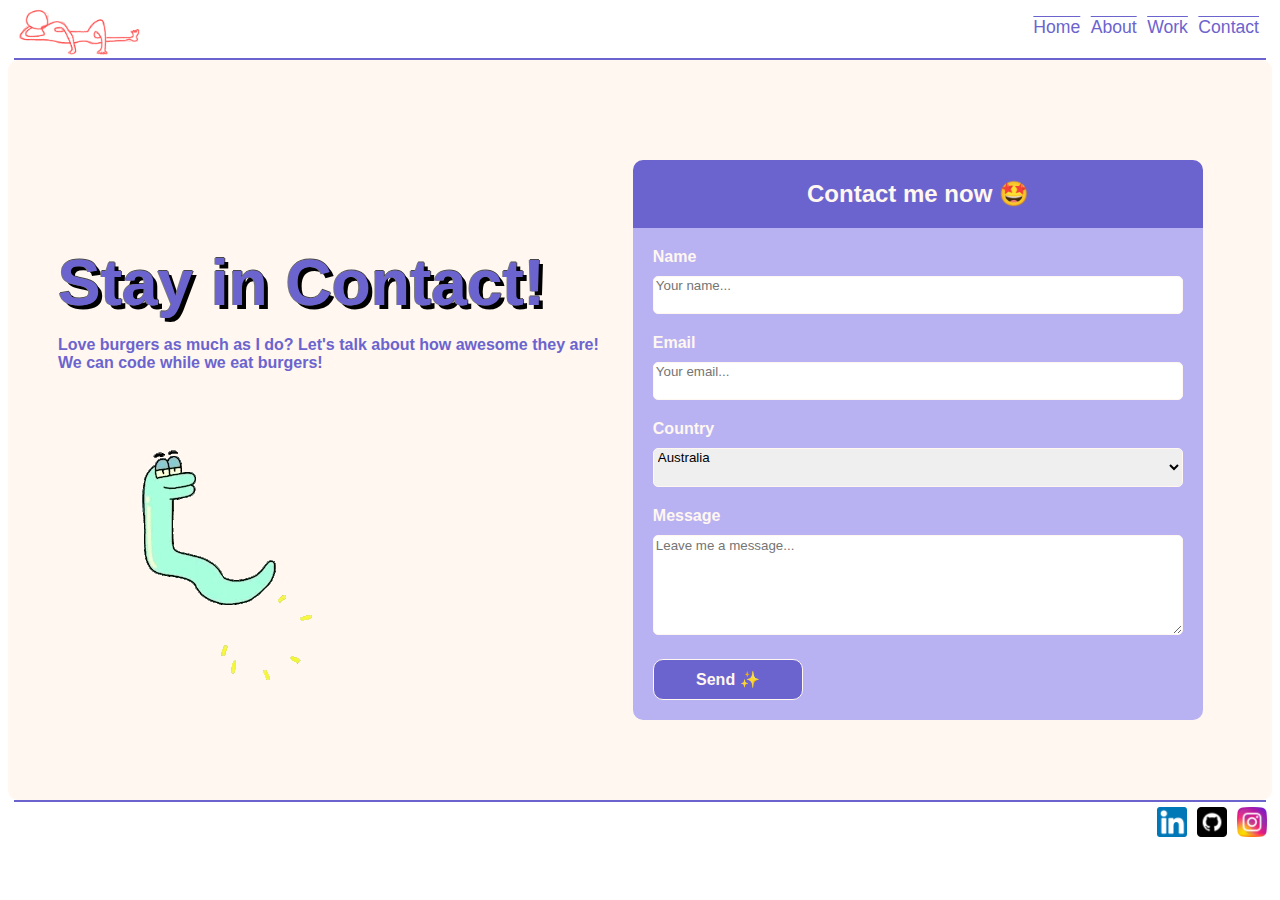
==== contact.html @ 67e2584e "file upload" ====
<!doctype html>

<html lang="en">
    <head>
        <meta charset="utf-8">
        <title>Ellen Ji</title>
        <meta name="viewport" content="width=device-width, initial-scale=1.0">
        <link rel="stylesheet" href="styles.css">
        <link rel="icon" href="images/favicon.ico">
    </head>
    <body>
        <header>
            <img src="images/logo.png" alt="logo" id="logo"/>
        <nav>
          <a href="index.html" class="nav-item">Home</a>
          <a href="#about" class="nav-item">About</a>
          <a href="work.html" class="nav-item">Work</a>
          <a href="contact.html" class="nav-item">Contact</a>
        </nav>
        </header>
      <div class="hl"></div>
      <div class="container">
        <div class="form-wrapper" >
            <h1 class="form-h1">Stay in Contact!</h1>
            <p style="color: #6c64ce; font-weight: 600;" >
                Love burgers as much as I do? 
                Let's talk about how awesome they are! <br> We can code while we eat burgers!
            </p>
            <img src="images/skill2.webp" class="contact-img">
          </div>
          <div class="form-wrapper">
            <h2 class="contact-h2">Contact me now &#129321</h2>
            <form action="https://formspree.io/f/xjvzregk" method="post">
                <div class="form-item" class="contact-title">
                    <label for="name">Name</label>
                    <input type="text" id="name" name="name" placeholder="Your name..." />
                </div>
                <div class="row">
                    <div class="form-item">
                        <label for="eamil">Email</label>
                        <input type="text" id="email" name="email" placeholder="Your email..." />
                    </div>
                </div>
                <div class="row">
                    <div class="form-item">
                        <label for="country">Country</label>
                        <select id="country" name="country" >
                            <option value="australia">Australia</option>
                            <option value="canada">Canada</option>
                            <option value="usa">USA</option>
                            <option value="japan">Japan</option>
                            <option value="china">China</option>
                            <option value="uk">UK</option>
                        </select>
                    </div>
                </div>
                <div class="form-item" class="contact-message" >
                    <label for="message">Message</label>
                    <textarea id="message" name="message" placeholder="Leave me a message..." style="height: 100px; font-family: Arial, Helvetica, sans-serif;" ></textarea>
                </div>
                <div class="form-item">
                    <button type="submit" style="font-size: 1rem; font-weight: bold; border: 1px solid #fff7f0; background-color: #6c64ce; ">Send &#10024</button>
                </div>
            </form>
          </div>
      </div>
    </body>
    <div class="hl"></div>
    <footer>
        <nav class="bottom-nav">
          <a href=""><img alt="Instagram" src="images/instagram.png" width="30px" height="30px" /></a>
        </nav>
        <nav class="bottom-nav">
          <a href=""><img alt="Github" src="images/github.png" width="30px" height="30px" /> </a>
        </nav>
        <nav class="bottom-nav">
          <a href=""><img alt="Linkedin" src="images/linkedin.png" width="30px" height="30px" /> </a>
        </nav>
    </footer>
</html>
---- styles.css ----
html {
  font-family: Arial, Helvetica, sans-serif;
  cursor: url(images/cursor.cur) 2 2, pointer;
  scroll-behavior: smooth;
}

h1 {
  font-size: 4rem;
  margin: 0;
}

header {
  height: 50px;
  padding: 0 10px 0 10px;
  border-radius: 10px;
  caret-color: #fff7f0;
}

header a {
  display: inline-block;
  font-size: 1.1rem;
  text-decoration: overline;
  margin: 3px;
  font-family: Verdana, Geneva, Tahoma, sans-serif;
  color: #6c64ce;
  cursor: url(images/cursor.cur) 2 2, pointer;
}

header img {
  height: 50px;
}

nav {
  float: right;
  padding-top: .5%;
}

a:hover {
  font-weight: bold;
}

#main {
  padding: 80px 50px;
  border-radius: 10px;
  background-color: #fff7f0;
}

#main-text {
  padding: 50px 0;
  display: flex;
  margin-right: 0;
}

.main-h1 {
  width: 60%;
  padding-top: 50px;
  color: #6c64ce;
 
}

#main-image {
  width: 50%;
  padding-bottom: 10px;
}

#columns {
  display: flex;
  justify-content: center;
  padding-left: 20px;
  padding-right: 20px;
  background-color: #6c64ce;
  border-radius: 10px;
  color: #fff7f0;
}

.column {
  padding: 30px;
}

.column img {
  height: 30px;
}

.column h2 {
  margin-top: 10px;
}

.about-me {
  background-color: #6c64ce;
  border-radius: 10px;
  padding: 50px;
  display: flex;
  justify-content: space-between;
}

.about-text {
  width: 50%;
}

#about-h2 {
  position: relative;
  color: #6c64ce;
  
}

#about-h2::before {
  content: attr(data-text);
  position: absolute;
  overflow: hidden;
  max-width: 150px;
  white-space: nowrap;
  color: #fff7f0;
  text-shadow: -1px 0 #b8b2f2, 4px 4px rgb(0, 0, 0), 1px 0 rgb(71, 71, 71), 0 -1px rgb(71, 71, 71);
  animation: loading 5s infinite;
} 

@keyframes loading {
  0% {
    max-width: 0;
  }
}


.about-img {
  margin-top: 10%;

}

.hl {
  border-top: 2px solid #6c64ce;
  margin-bottom: 0;
  margin-left: .5%;
  margin-right: .5%;
}

.vl {
  margin-top: 3%;
  margin-bottom: 3%;
  border-right: 2px solid #fff7f0;
}

.bottom {
  padding: 50px;
  background-color: #fff7f0;
  border-radius: 10px;
}

.bottom-text {
  display: inline-block;
  width: 49%;
}

button {
  padding: 10px;
  width: 150px;
  display: block;
  border-radius: 10px;
  background-color: #6c64ce;
  color: #fff7f0;
  border: 1px solid #fff7f0;
  cursor: url(images/cursor.cur) 2 2, pointer;
}

.bottom-column {
  display: inline-block;
  width: calc(100%2 - 10px);

}

.bottom-nav {
  display: flex;
  justify-content: flex-end;
  padding: 5px;
}

footer a {
  cursor: url(images/cursor.cur) 2 2, pointer;
}

.ticker-wrap {
  position: fixed;
  /* bottom: 0;
    left: 0;  */
  position: relative;
  width: 100%;
  overflow: hidden;
  background-color: #fff7f0;
  box-sizing: content-box;
  border-radius: 10px;
}

.ticker-wrap .ticker {
  display: inline-block;
  height: 6.5rem;
  line-height: 6.5rem;
  white-space: nowrap;
  padding-right: 100%;
  box-sizing: content-box;
  -webkit-animation-iteration-count: infinite;
  animation-iteration-count: infinite;
  -webkit-animation-timing-function: linear;
  animation-timing-function: linear;
  -webkit-animation-name: ticker;
  animation-name: ticker;
  -webkit-animation-duration: 50s;
  animation-duration: 500s;
}

.ticker-wrap .ticker__item {
  display: inline-block;
  padding: 0 2rem;
  font-size: 2rem;
  color: #6c64ce;
  font-weight: bold;
  text-shadow: -1px 0 rgb(120, 120, 120), 2px 2px rgb(0, 0, 0), 1px 0 rgb(71, 71, 71), 0 0px rgb(71, 71, 71);
}

@-webkit-keyframes ticker {
  0% {
    -webkit-transform: translate3d(0, 0, 0);
    transform: translate3d(0, 0, 0);
    visibility: visible;
  }
  100% {
    -webkit-transform: translate3d(-100%, 0, 0);
    transform: translate3d(-100%, 0, 0);
  }
}
@keyframes ticker {
  0% {
    -webkit-transform: translate3d(0, 0, 0);
    transform: translate3d(0, 0, 0);
    visibility: visible;
  }
  100% {
    -webkit-transform: translate3d(-100%, 0, 0);
    transform: translate3d(-100%, 0, 0);
  }
}

/* work page */

.work-gallery {
  background-color: #b8b2f2;
  align-content: center;
  border-radius: 10px;
}

.work-gallery-h2 {
  margin: 0;
  text-align: center;
  padding: 20px 0 20px 0;
  color: #fff7f0;
}

#column-work1 {
  background-color: #fff7f0;
  border-radius: 10px;
  font-family: Arial, Helvetica, sans-serif;
  align-content: center;
  align-items: center;
  display: flex;
  justify-content: space-between;
  flex-wrap: wrap;
  padding: 100px 50px 100px 50px;
}

.work1 {
  background-color: white;
  padding: 1rem;
  overflow: hidden;
  /* display: inline-block; */
  width: 250px;
}

.work1-img {
  display: block;
  object-fit: cover;
  border-radius: 10px;
  width: 100%;
}

.work1-img:hover +div {
  position: fixed;
  top: 0;
  left: 0;
  width: 200px;
  height: 200px;
}

.work2-img:hover {
  -webkit-transform: scale(0.9);
  transform: scale(0.9);
  box-shadow: 0px 10px 10px 0px rgba(0, 0, 0, 0.5);
}

.work-heading {
  color: #6c64ce;
}

.work-p {
  color: #6c64ce;
}

#column-work2 {
  background-color: #fff7f0;
  border-radius: 10px;
  font-family: Arial, Helvetica, sans-serif;
  align-content: center;
  display: flex;
  justify-content: space-between;
  flex-wrap: wrap;
  padding: 100px 50px 100px 50px;
}

.work2 {
  background-color: white;
  padding: 2.5rem;
  overflow: hidden;
  width: 350px;
  /* display: inline-block;
  width: calc(100%/3 - 100px); */
}

.work2-img {
  display: block;
  object-fit: cover;
  border-radius: 10px;
  width: 100%;
}

/* work page */

.container {
  background-color: #fff7f0;
  border-radius: 10px;
  font-family: Arial, Helvetica, sans-serif;
  padding: 80px 50px;
  /* display: flex; */
}

.contact-img {
  padding-top: 10%;
  padding-left: 10%;
}

.contact-h2 {
  background-color: #6c64ce;
  padding: 20px 0 20px 0;
  border-top-left-radius: 10px;
  border-top-right-radius: 10px;
  text-align: center;
  font-size: 1.5rem;
  color: #fff7f0;
  margin-bottom: 0;
}

form {
  background-color: #b8b2f2;
  border-bottom-left-radius: 10px;
  border-bottom-right-radius: 10px;
  padding: 10px;
}

label {
  font-weight: bold;
  color: #fff7f0;
}

input {
  box-sizing: border-box;
  border: 1px solid #fff7f0;
  border-radius: 5px;
  width: 100%;
  padding-bottom: 20px;
  margin-top: 10px;
}

input [type=submit] {
  border: none;
  padding: 12px 20px;
}

select {
  box-sizing: border-box;
  border: 1px solid #fff7f0;
  border-radius: 5px;
  width: 100%;
  padding-bottom: 20px;
  margin-top: 10px;
}

textarea {
  box-sizing: border-box;
  border: 1px solid #fff7f0;
  border-radius: 5px;
  margin-top: 10px;
  width: 100%;
  padding-bottom: 20px;
  margin-top: 10px;
}

.form-item {
  padding: 10px 10px 10px 10px;
}

.form-wrapper {
  display: inline-block;
  width: 49%; 
}

.contact-message {
  display: block;
}

.form-h1 {
  color: #6c64ce;
  text-shadow: -1px 0 rgb(120, 120, 120), 4px 4px rgb(0, 0, 0), 1px 0 rgb(71, 71, 71), 0 -1px rgb(71, 71, 71);
}

@media (max-width:900px) {
  .nav-item {
    display: inline-block;
    width: calc(100%/4 -10px);
  }

  #main {
    padding: 10px;
  }

  #about {
    padding: 10px;
  }

  .about-img {
    padding-top: 15%;
  }

  .main-h1 {
    padding-top: 0;
    font-size: 2.5rem;
  }

  #main-text {
    padding-top: 10%;
    width: 100%;
  }

  #columns {
    flex-direction: column;
    padding-left: 0px;
    padding-right: 0px;
  }

  #bottom {
    flex-direction: column;
    padding-left: 10px;
    padding-right: 10px;
  }

  .column {
    padding: 10px;
  }

  .column-heading {
    text-align: center;
    margin-top: 10px;
  }

  .column img {
    display: block;
    margin-left: auto;
    margin-right: auto;
  }

  #column-work1 {
    padding: 10px;
    margin: auto;
  }

  .work1 {
    width: 450px;
  }

  .work1-img {
    width: 450px;
  }

  #column-work2 {
    display: inline;
  }

  .form-wrapper {
    width: 100%;
    align-content: center;
  }
}



@media (max-width:600px) {
  header a {
    font-size: .8rem;
  }

  header img {
    height: 30px;
  }

  header {
    height: 30px;
  }

}
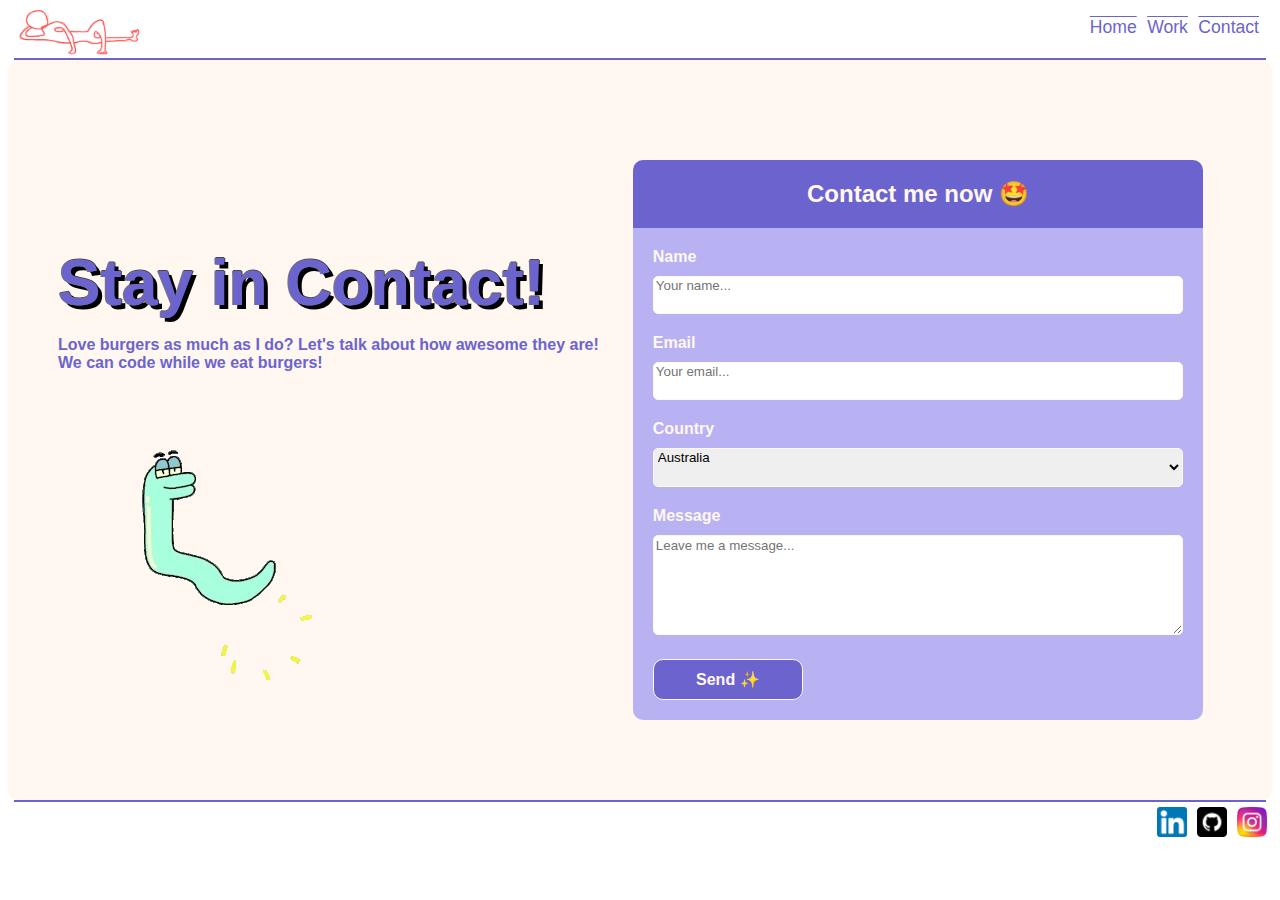
==== commit 3faf3b6b: "changes" ====
--- a/contact.html
+++ b/contact.html
@@ -1,80 +1,81 @@
-<!doctype html>
-
-<html lang="en">
-    <head>
-        <meta charset="utf-8">
-        <title>Ellen Ji</title>
-        <meta name="viewport" content="width=device-width, initial-scale=1.0">
-        <link rel="stylesheet" href="styles.css">
-        <link rel="icon" href="images/favicon.ico">
-    </head>
-    <body>
-        <header>
-            <img src="images/logo.png" alt="logo" id="logo"/>
-        <nav>
-          <a href="index.html" class="nav-item">Home</a>
-          <a href="#about" class="nav-item">About</a>
-          <a href="work.html" class="nav-item">Work</a>
-          <a href="contact.html" class="nav-item">Contact</a>
-        </nav>
-        </header>
-      <div class="hl"></div>
-      <div class="container">
-        <div class="form-wrapper" >
-            <h1 class="form-h1">Stay in Contact!</h1>
-            <p style="color: #6c64ce; font-weight: 600;" >
-                Love burgers as much as I do? 
-                Let's talk about how awesome they are! <br> We can code while we eat burgers!
-            </p>
-            <img src="images/skill2.webp" class="contact-img">
-          </div>
-          <div class="form-wrapper">
-            <h2 class="contact-h2">Contact me now &#129321</h2>
-            <form action="https://formspree.io/f/xjvzregk" method="post">
-                <div class="form-item" class="contact-title">
-                    <label for="name">Name</label>
-                    <input type="text" id="name" name="name" placeholder="Your name..." />
-                </div>
-                <div class="row">
-                    <div class="form-item">
-                        <label for="eamil">Email</label>
-                        <input type="text" id="email" name="email" placeholder="Your email..." />
-                    </div>
-                </div>
-                <div class="row">
-                    <div class="form-item">
-                        <label for="country">Country</label>
-                        <select id="country" name="country" >
-                            <option value="australia">Australia</option>
-                            <option value="canada">Canada</option>
-                            <option value="usa">USA</option>
-                            <option value="japan">Japan</option>
-                            <option value="china">China</option>
-                            <option value="uk">UK</option>
-                        </select>
-                    </div>
-                </div>
-                <div class="form-item" class="contact-message" >
-                    <label for="message">Message</label>
-                    <textarea id="message" name="message" placeholder="Leave me a message..." style="height: 100px; font-family: Arial, Helvetica, sans-serif;" ></textarea>
-                </div>
-                <div class="form-item">
-                    <button type="submit" style="font-size: 1rem; font-weight: bold; border: 1px solid #fff7f0; background-color: #6c64ce; ">Send &#10024</button>
-                </div>
-            </form>
-          </div>
-      </div>
-    </body>
-    <div class="hl"></div>
-    <footer>
-        <nav class="bottom-nav">
-          <a href=""><img alt="Instagram" src="images/instagram.png" width="30px" height="30px" /></a>
-        </nav>
-        <nav class="bottom-nav">
-          <a href=""><img alt="Github" src="images/github.png" width="30px" height="30px" /> </a>
-        </nav>
-        <nav class="bottom-nav">
-          <a href=""><img alt="Linkedin" src="images/linkedin.png" width="30px" height="30px" /> </a>
-        </nav>
-    </footer>
+<!doctype html>
+
+<html lang="en">
+    <head>
+        <meta charset="utf-8">
+        <title>Ellen Ji</title>
+        <meta name="viewport" content="width=device-width, initial-scale=1.0">
+        <link rel="stylesheet" href="styles.css">
+        <link rel="icon" href="images/favicon.ico">
+    </head>
+    <body>
+        <header>
+            <img src="images/logo.png" alt="logo" id="logo"/>
+        <nav>
+          <a href="index.html" class="nav-item">Home</a>
+          <a href="work.html" class="nav-item">Work</a>
+          <a href="contact.html" class="nav-item">Contact</a>
+        </nav>
+        </header>
+      <div class="hl"></div>
+      <div class="container">
+        <div class="form-wrapper" >
+            <div class="form-wrapper-cl">
+                <h1 class="form-h1">Stay in Contact!</h1>
+                <p style="color: #6c64ce; font-weight: 600;" >
+                    Love burgers as much as I do? 
+                    Let's talk about how awesome they are! <br> We can code while we eat burgers!
+                </p>
+            </div>
+            <img src="images/skill2.webp" class="contact-img" class="form-wrapper-cl">
+          </div>
+          <div class="form-wrapper">
+            <h2 class="contact-h2">Contact me now &#129321</h2>
+            <form action="https://formspree.io/f/xjvzregk" method="post">
+                <div class="form-item" class="contact-title">
+                    <label for="name">Name</label>
+                    <input type="text" id="name" name="name" placeholder="Your name..." />
+                </div>
+                <div class="row">
+                    <div class="form-item">
+                        <label for="eamil">Email</label>
+                        <input type="text" id="email" name="email" placeholder="Your email..." />
+                    </div>
+                </div>
+                <div class="row">
+                    <div class="form-item">
+                        <label for="country">Country</label>
+                        <select id="country" name="country" >
+                            <option value="australia">Australia</option>
+                            <option value="canada">Canada</option>
+                            <option value="usa">USA</option>
+                            <option value="japan">Japan</option>
+                            <option value="china">China</option>
+                            <option value="uk">UK</option>
+                        </select>
+                    </div>
+                </div>
+                <div class="form-item" class="contact-message" >
+                    <label for="message">Message</label>
+                    <textarea id="message" name="message" placeholder="Leave me a message..." style="height: 100px; font-family: Arial, Helvetica, sans-serif;" ></textarea>
+                </div>
+                <div class="form-item">
+                    <button type="submit" style="font-size: 1rem; font-weight: bold; border: 1px solid #fff7f0; background-color: #6c64ce; ">Send &#10024</button>
+                </div>
+            </form>
+          </div>
+      </div>
+    </body>
+    <div class="hl"></div>
+    <footer>
+        <nav class="bottom-nav">
+          <a href=""><img alt="Instagram" src="images/instagram.png" width="30px" height="30px" /></a>
+        </nav>
+        <nav class="bottom-nav">
+          <a href=""><img alt="Github" src="images/github.png" width="30px" height="30px" /> </a>
+        </nav>
+        <nav class="bottom-nav">
+          <a href=""><img alt="Linkedin" src="images/linkedin.png" width="30px" height="30px" /> </a>
+        </nav>
+    </footer>
 </html>--- a/styles.css
+++ b/styles.css
@@ -1,516 +1,595 @@
-html {
-  font-family: Arial, Helvetica, sans-serif;
-  cursor: url(images/cursor.cur) 2 2, pointer;
-  scroll-behavior: smooth;
-}
-
-h1 {
-  font-size: 4rem;
-  margin: 0;
-}
-
-header {
-  height: 50px;
-  padding: 0 10px 0 10px;
-  border-radius: 10px;
-  caret-color: #fff7f0;
-}
-
-header a {
-  display: inline-block;
-  font-size: 1.1rem;
-  text-decoration: overline;
-  margin: 3px;
-  font-family: Verdana, Geneva, Tahoma, sans-serif;
-  color: #6c64ce;
-  cursor: url(images/cursor.cur) 2 2, pointer;
-}
-
-header img {
-  height: 50px;
-}
-
-nav {
-  float: right;
-  padding-top: .5%;
-}
-
-a:hover {
-  font-weight: bold;
-}
-
-#main {
-  padding: 80px 50px;
-  border-radius: 10px;
-  background-color: #fff7f0;
-}
-
-#main-text {
-  padding: 50px 0;
-  display: flex;
-  margin-right: 0;
-}
-
-.main-h1 {
-  width: 60%;
-  padding-top: 50px;
-  color: #6c64ce;
- 
-}
-
-#main-image {
-  width: 50%;
-  padding-bottom: 10px;
-}
-
-#columns {
-  display: flex;
-  justify-content: center;
-  padding-left: 20px;
-  padding-right: 20px;
-  background-color: #6c64ce;
-  border-radius: 10px;
-  color: #fff7f0;
-}
-
-.column {
-  padding: 30px;
-}
-
-.column img {
-  height: 30px;
-}
-
-.column h2 {
-  margin-top: 10px;
-}
-
-.about-me {
-  background-color: #6c64ce;
-  border-radius: 10px;
-  padding: 50px;
-  display: flex;
-  justify-content: space-between;
-}
-
-.about-text {
-  width: 50%;
-}
-
-#about-h2 {
-  position: relative;
-  color: #6c64ce;
-  
-}
-
-#about-h2::before {
-  content: attr(data-text);
-  position: absolute;
-  overflow: hidden;
-  max-width: 150px;
-  white-space: nowrap;
-  color: #fff7f0;
-  text-shadow: -1px 0 #b8b2f2, 4px 4px rgb(0, 0, 0), 1px 0 rgb(71, 71, 71), 0 -1px rgb(71, 71, 71);
-  animation: loading 5s infinite;
-} 
-
-@keyframes loading {
-  0% {
-    max-width: 0;
-  }
-}
-
-
-.about-img {
-  margin-top: 10%;
-
-}
-
-.hl {
-  border-top: 2px solid #6c64ce;
-  margin-bottom: 0;
-  margin-left: .5%;
-  margin-right: .5%;
-}
-
-.vl {
-  margin-top: 3%;
-  margin-bottom: 3%;
-  border-right: 2px solid #fff7f0;
-}
-
-.bottom {
-  padding: 50px;
-  background-color: #fff7f0;
-  border-radius: 10px;
-}
-
-.bottom-text {
-  display: inline-block;
-  width: 49%;
-}
-
-button {
-  padding: 10px;
-  width: 150px;
-  display: block;
-  border-radius: 10px;
-  background-color: #6c64ce;
-  color: #fff7f0;
-  border: 1px solid #fff7f0;
-  cursor: url(images/cursor.cur) 2 2, pointer;
-}
-
-.bottom-column {
-  display: inline-block;
-  width: calc(100%2 - 10px);
-
-}
-
-.bottom-nav {
-  display: flex;
-  justify-content: flex-end;
-  padding: 5px;
-}
-
-footer a {
-  cursor: url(images/cursor.cur) 2 2, pointer;
-}
-
-.ticker-wrap {
-  position: fixed;
-  /* bottom: 0;
-    left: 0;  */
-  position: relative;
-  width: 100%;
-  overflow: hidden;
-  background-color: #fff7f0;
-  box-sizing: content-box;
-  border-radius: 10px;
-}
-
-.ticker-wrap .ticker {
-  display: inline-block;
-  height: 6.5rem;
-  line-height: 6.5rem;
-  white-space: nowrap;
-  padding-right: 100%;
-  box-sizing: content-box;
-  -webkit-animation-iteration-count: infinite;
-  animation-iteration-count: infinite;
-  -webkit-animation-timing-function: linear;
-  animation-timing-function: linear;
-  -webkit-animation-name: ticker;
-  animation-name: ticker;
-  -webkit-animation-duration: 50s;
-  animation-duration: 500s;
-}
-
-.ticker-wrap .ticker__item {
-  display: inline-block;
-  padding: 0 2rem;
-  font-size: 2rem;
-  color: #6c64ce;
-  font-weight: bold;
-  text-shadow: -1px 0 rgb(120, 120, 120), 2px 2px rgb(0, 0, 0), 1px 0 rgb(71, 71, 71), 0 0px rgb(71, 71, 71);
-}
-
-@-webkit-keyframes ticker {
-  0% {
-    -webkit-transform: translate3d(0, 0, 0);
-    transform: translate3d(0, 0, 0);
-    visibility: visible;
-  }
-  100% {
-    -webkit-transform: translate3d(-100%, 0, 0);
-    transform: translate3d(-100%, 0, 0);
-  }
-}
-@keyframes ticker {
-  0% {
-    -webkit-transform: translate3d(0, 0, 0);
-    transform: translate3d(0, 0, 0);
-    visibility: visible;
-  }
-  100% {
-    -webkit-transform: translate3d(-100%, 0, 0);
-    transform: translate3d(-100%, 0, 0);
-  }
-}
-
-/* work page */
-
-.work-gallery {
-  background-color: #b8b2f2;
-  align-content: center;
-  border-radius: 10px;
-}
-
-.work-gallery-h2 {
-  margin: 0;
-  text-align: center;
-  padding: 20px 0 20px 0;
-  color: #fff7f0;
-}
-
-#column-work1 {
-  background-color: #fff7f0;
-  border-radius: 10px;
-  font-family: Arial, Helvetica, sans-serif;
-  align-content: center;
-  align-items: center;
-  display: flex;
-  justify-content: space-between;
-  flex-wrap: wrap;
-  padding: 100px 50px 100px 50px;
-}
-
-.work1 {
-  background-color: white;
-  padding: 1rem;
-  overflow: hidden;
-  /* display: inline-block; */
-  width: 250px;
-}
-
-.work1-img {
-  display: block;
-  object-fit: cover;
-  border-radius: 10px;
-  width: 100%;
-}
-
-.work1-img:hover +div {
-  position: fixed;
-  top: 0;
-  left: 0;
-  width: 200px;
-  height: 200px;
-}
-
-.work2-img:hover {
-  -webkit-transform: scale(0.9);
-  transform: scale(0.9);
-  box-shadow: 0px 10px 10px 0px rgba(0, 0, 0, 0.5);
-}
-
-.work-heading {
-  color: #6c64ce;
-}
-
-.work-p {
-  color: #6c64ce;
-}
-
-#column-work2 {
-  background-color: #fff7f0;
-  border-radius: 10px;
-  font-family: Arial, Helvetica, sans-serif;
-  align-content: center;
-  display: flex;
-  justify-content: space-between;
-  flex-wrap: wrap;
-  padding: 100px 50px 100px 50px;
-}
-
-.work2 {
-  background-color: white;
-  padding: 2.5rem;
-  overflow: hidden;
-  width: 350px;
-  /* display: inline-block;
-  width: calc(100%/3 - 100px); */
-}
-
-.work2-img {
-  display: block;
-  object-fit: cover;
-  border-radius: 10px;
-  width: 100%;
-}
-
-/* work page */
-
-.container {
-  background-color: #fff7f0;
-  border-radius: 10px;
-  font-family: Arial, Helvetica, sans-serif;
-  padding: 80px 50px;
-  /* display: flex; */
-}
-
-.contact-img {
-  padding-top: 10%;
-  padding-left: 10%;
-}
-
-.contact-h2 {
-  background-color: #6c64ce;
-  padding: 20px 0 20px 0;
-  border-top-left-radius: 10px;
-  border-top-right-radius: 10px;
-  text-align: center;
-  font-size: 1.5rem;
-  color: #fff7f0;
-  margin-bottom: 0;
-}
-
-form {
-  background-color: #b8b2f2;
-  border-bottom-left-radius: 10px;
-  border-bottom-right-radius: 10px;
-  padding: 10px;
-}
-
-label {
-  font-weight: bold;
-  color: #fff7f0;
-}
-
-input {
-  box-sizing: border-box;
-  border: 1px solid #fff7f0;
-  border-radius: 5px;
-  width: 100%;
-  padding-bottom: 20px;
-  margin-top: 10px;
-}
-
-input [type=submit] {
-  border: none;
-  padding: 12px 20px;
-}
-
-select {
-  box-sizing: border-box;
-  border: 1px solid #fff7f0;
-  border-radius: 5px;
-  width: 100%;
-  padding-bottom: 20px;
-  margin-top: 10px;
-}
-
-textarea {
-  box-sizing: border-box;
-  border: 1px solid #fff7f0;
-  border-radius: 5px;
-  margin-top: 10px;
-  width: 100%;
-  padding-bottom: 20px;
-  margin-top: 10px;
-}
-
-.form-item {
-  padding: 10px 10px 10px 10px;
-}
-
-.form-wrapper {
-  display: inline-block;
-  width: 49%; 
-}
-
-.contact-message {
-  display: block;
-}
-
-.form-h1 {
-  color: #6c64ce;
-  text-shadow: -1px 0 rgb(120, 120, 120), 4px 4px rgb(0, 0, 0), 1px 0 rgb(71, 71, 71), 0 -1px rgb(71, 71, 71);
-}
-
-@media (max-width:900px) {
-  .nav-item {
-    display: inline-block;
-    width: calc(100%/4 -10px);
-  }
-
-  #main {
-    padding: 10px;
-  }
-
-  #about {
-    padding: 10px;
-  }
-
-  .about-img {
-    padding-top: 15%;
-  }
-
-  .main-h1 {
-    padding-top: 0;
-    font-size: 2.5rem;
-  }
-
-  #main-text {
-    padding-top: 10%;
-    width: 100%;
-  }
-
-  #columns {
-    flex-direction: column;
-    padding-left: 0px;
-    padding-right: 0px;
-  }
-
-  #bottom {
-    flex-direction: column;
-    padding-left: 10px;
-    padding-right: 10px;
-  }
-
-  .column {
-    padding: 10px;
-  }
-
-  .column-heading {
-    text-align: center;
-    margin-top: 10px;
-  }
-
-  .column img {
-    display: block;
-    margin-left: auto;
-    margin-right: auto;
-  }
-
-  #column-work1 {
-    padding: 10px;
-    margin: auto;
-  }
-
-  .work1 {
-    width: 450px;
-  }
-
-  .work1-img {
-    width: 450px;
-  }
-
-  #column-work2 {
-    display: inline;
-  }
-
-  .form-wrapper {
-    width: 100%;
-    align-content: center;
-  }
-}
-
-
-
-@media (max-width:600px) {
-  header a {
-    font-size: .8rem;
-  }
-
-  header img {
-    height: 30px;
-  }
-
-  header {
-    height: 30px;
-  }
-
-}
-
-
+html {
+  font-family: Arial, Helvetica, sans-serif;
+  cursor: url(images/cursor.cur) 2 2, pointer;
+  scroll-behavior: smooth;
+}
+
+h1 {
+  font-size: 4rem;
+  margin: 0;
+}
+
+header {
+  height: 50px;
+  padding: 0 10px 0 10px;
+  border-radius: 10px;
+  caret-color: #fff7f0;
+}
+
+header a {
+  display: inline-block;
+  font-size: 1.1rem;
+  text-decoration: overline;
+  margin: 3px;
+  font-family: Verdana, Geneva, Tahoma, sans-serif;
+  color: #6c64ce;
+  cursor: url(images/cursor.cur) 2 2, pointer;
+}
+
+header img {
+  height: 50px;
+}
+
+nav {
+  float: right;
+  padding-top: .5%;
+}
+
+a:hover {
+  font-weight: bold;
+}
+
+#main {
+  padding: 80px 50px;
+  border-radius: 10px;
+  background-color: #fff7f0;
+}
+
+#main-text {
+  padding: 50px 0;
+  display: flex;
+  margin-right: 0;
+}
+
+.main-h1 {
+  width: 60%;
+  padding-top: 50px;
+  color: #6c64ce;
+ 
+}
+
+#main-image {
+  width: 50%;
+  padding-bottom: 10px;
+}
+
+#columns {
+  display: flex;
+  justify-content: center;
+  padding-left: 20px;
+  padding-right: 20px;
+  background-color: #6c64ce;
+  border-radius: 10px;
+  color: #fff7f0;
+}
+
+.column {
+  padding: 30px;
+}
+
+.column img {
+  height: 30px;
+}
+
+.column h2 {
+  margin-top: 10px;
+}
+
+.about-me {
+  background-color: #6c64ce;
+  border-radius: 10px;
+  padding: 50px;
+  display: flex;
+  justify-content: space-between;
+}
+
+.about-text {
+  width: 50%;
+}
+
+#about-h2 {
+  position: relative;
+  color: #6c64ce;
+  
+}
+
+#about-h2::before {
+  content: attr(data-text);
+  position: absolute;
+  overflow: hidden;
+  max-width: 150px;
+  white-space: nowrap;
+  color: #fff7f0;
+  text-shadow: -1px 0 #b8b2f2, 4px 4px rgb(0, 0, 0), 1px 0 rgb(71, 71, 71), 0 -1px rgb(71, 71, 71);
+  animation: loading 5s infinite;
+} 
+
+@keyframes loading {
+  0% {
+    max-width: 0;
+  }
+}
+
+
+.about-img {
+  margin-top: 10%;
+
+}
+
+.hl {
+  border-top: 2px solid #6c64ce;
+  margin-bottom: 0;
+  margin-left: .5%;
+  margin-right: .5%;
+}
+
+.vl {
+  margin-top: 3%;
+  margin-bottom: 3%;
+  border-right: 2px solid #fff7f0;
+}
+
+.bottom {
+  padding: 50px;
+  background-color: #fff7f0;
+  border-radius: 10px;
+}
+
+.bottom-text {
+  display: inline-block;
+  width: 49%;
+}
+
+button {
+  padding: 10px;
+  width: 150px;
+  display: block;
+  border-radius: 10px;
+  background-color: #6c64ce;
+  color: #fff7f0;
+  border: 1px solid #fff7f0;
+  cursor: url(images/cursor.cur) 2 2, pointer;
+}
+
+.bottom-column {
+  display: inline-block;
+  width: calc(100%2 - 10px);
+
+}
+
+.bottom-nav {
+  display: flex;
+  justify-content: flex-end;
+  padding: 5px;
+}
+
+footer a {
+  cursor: url(images/cursor.cur) 2 2, pointer;
+}
+
+.ticker-wrap {
+  position: fixed;
+  /* bottom: 0;
+    left: 0;  */
+  position: relative;
+  width: 100%;
+  overflow: hidden;
+  background-color: #fff7f0;
+  box-sizing: content-box;
+  border-radius: 10px;
+}
+
+.ticker-wrap .ticker {
+  display: inline-block;
+  height: 6.5rem;
+  line-height: 6.5rem;
+  white-space: nowrap;
+  padding-right: 100%;
+  box-sizing: content-box;
+  -webkit-animation-iteration-count: infinite;
+  animation-iteration-count: infinite;
+  -webkit-animation-timing-function: linear;
+  animation-timing-function: linear;
+  -webkit-animation-name: ticker;
+  animation-name: ticker;
+  -webkit-animation-duration: 50s;
+  animation-duration: 500s;
+}
+
+.ticker-wrap .ticker__item {
+  display: inline-block;
+  padding: 0 2rem;
+  font-size: 2rem;
+  color: #6c64ce;
+  font-weight: bold;
+  text-shadow: -1px 0 rgb(120, 120, 120), 2px 2px rgb(0, 0, 0), 1px 0 rgb(71, 71, 71), 0 0px rgb(71, 71, 71);
+}
+
+@-webkit-keyframes ticker {
+  0% {
+    -webkit-transform: translate3d(0, 0, 0);
+    transform: translate3d(0, 0, 0);
+    visibility: visible;
+  }
+  100% {
+    -webkit-transform: translate3d(-100%, 0, 0);
+    transform: translate3d(-100%, 0, 0);
+  }
+}
+@keyframes ticker {
+  0% {
+    -webkit-transform: translate3d(0, 0, 0);
+    transform: translate3d(0, 0, 0);
+    visibility: visible;
+  }
+  100% {
+    -webkit-transform: translate3d(-100%, 0, 0);
+    transform: translate3d(-100%, 0, 0);
+  }
+}
+
+/* work page */
+
+.work-gallery {
+  background-color: #b8b2f2;
+  align-content: center;
+  border-radius: 10px;
+}
+
+.work-gallery-h2 {
+  margin: 0;
+  text-align: center;
+  padding: 20px 0 20px 0;
+  color: #fff7f0;
+}
+
+#column-work1 {
+  background-color: #fff7f0;
+  border-radius: 10px;
+  font-family: Arial, Helvetica, sans-serif;
+  align-content: center;
+  align-items: center;
+  display: flex;
+  justify-content: space-between;
+  flex-wrap: wrap;
+  padding: 100px 50px 100px 50px;
+}
+
+.work1 {
+  background-color: white;
+  padding: 1rem;
+  overflow: hidden;
+  /* display: inline-block; */
+  width: 250px;
+}
+
+.work1-img {
+  display: block;
+  object-fit: cover;
+  border-radius: 10px;
+  width: 100%;
+}
+
+.work1-img:hover +div {
+  position: fixed;
+  top: 0;
+  left: 0;
+  width: 200px;
+  height: 200px;
+}
+
+.work2-img:hover {
+  -webkit-transform: scale(0.9);
+  transform: scale(0.9);
+  box-shadow: 0px 10px 10px 0px rgba(0, 0, 0, 0.5);
+}
+
+.work-heading {
+  color: #6c64ce;
+}
+
+.work-p {
+  color: #6c64ce;
+}
+
+#column-work2 {
+  background-color: #fff7f0;
+  border-radius: 10px;
+  font-family: Arial, Helvetica, sans-serif;
+  align-content: center;
+  display: flex;
+  justify-content: space-between;
+  flex-wrap: wrap;
+  padding: 100px 50px 100px 50px;
+}
+
+.work2 {
+  background-color: white;
+  padding: 2.5rem;
+  overflow: hidden;
+  width: 350px;
+  /* display: inline-block;
+  width: calc(100%/3 - 100px); */
+}
+
+.work2-img {
+  display: block;
+  object-fit: cover;
+  border-radius: 10px;
+  width: 100%;
+}
+
+/* work page */
+
+.container {
+  background-color: #fff7f0;
+  border-radius: 10px;
+  font-family: Arial, Helvetica, sans-serif;
+  padding: 80px 50px;
+  /* display: flex; */
+}
+
+.contact-img {
+  padding-top: 10%;
+  padding-left: 10%;
+}
+
+.contact-h2 {
+  background-color: #6c64ce;
+  padding: 20px 0 20px 0;
+  border-top-left-radius: 10px;
+  border-top-right-radius: 10px;
+  text-align: center;
+  font-size: 1.5rem;
+  color: #fff7f0;
+  margin-bottom: 0;
+}
+
+form {
+  background-color: #b8b2f2;
+  border-bottom-left-radius: 10px;
+  border-bottom-right-radius: 10px;
+  padding: 10px;
+}
+
+label {
+  font-weight: bold;
+  color: #fff7f0;
+}
+
+input {
+  box-sizing: border-box;
+  border: 1px solid #fff7f0;
+  border-radius: 5px;
+  width: 100%;
+  padding-bottom: 20px;
+  margin-top: 10px;
+}
+
+input [type=submit] {
+  border: none;
+  padding: 12px 20px;
+}
+
+select {
+  box-sizing: border-box;
+  border: 1px solid #fff7f0;
+  border-radius: 5px;
+  width: 100%;
+  padding-bottom: 20px;
+  margin-top: 10px;
+}
+
+textarea {
+  box-sizing: border-box;
+  border: 1px solid #fff7f0;
+  border-radius: 5px;
+  margin-top: 10px;
+  width: 100%;
+  padding-bottom: 20px;
+  margin-top: 10px;
+}
+
+.form-item {
+  padding: 10px 10px 10px 10px;
+}
+
+.form-wrapper {
+  display: inline-block;
+  width: 49%; 
+}
+
+.contact-message {
+  display: block;
+}
+
+.form-h1 {
+  color: #6c64ce;
+  text-shadow: -1px 0 rgb(120, 120, 120), 4px 4px rgb(0, 0, 0), 1px 0 rgb(71, 71, 71), 0 -1px rgb(71, 71, 71);
+}
+
+@media (max-width:900px) {
+  .nav-item {
+    display: inline-block;
+    width: calc(100%/4 -10px);
+  }
+
+  #main {
+    padding: 10px;
+  }
+
+  #about {
+    padding: 10px;
+  }
+
+  .about-img {
+    padding-top: 15%;
+  }
+
+  .main-h1 {
+    padding-top: 0;
+    font-size: 2.5rem;
+  }
+
+  #main-text {
+    padding-top: 10%;
+    width: 100%;
+  }
+
+  #columns {
+    flex-direction: column;
+    padding-left: 0px;
+    padding-right: 0px;
+  }
+
+  #bottom {
+    flex-direction: column;
+    padding-left: 10px;
+    padding-right: 10px;
+  }
+
+  .column {
+    padding: 10px;
+  }
+
+  .column-heading {
+    text-align: center;
+    margin-top: 10px;
+  }
+
+  .column img {
+    display: block;
+    margin-left: auto;
+    margin-right: auto;
+  }
+
+  #column-work1 {
+    padding: 10px;
+    display: flex;
+    justify-content: center;
+  }
+
+  .work1 {
+    width: 500px;
+    height: 550px;
+  }
+
+  .work1-img {
+    width: 450px;
+    height: 450px;
+    padding-left: 30px;
+  }
+
+  #column-work2 {
+    padding: 10px;
+    display: flex;
+    justify-content: center;
+  }
+
+  .work2 {
+    width: calc(100%/2 - 100px);
+  }
+
+  .form-wrapper {
+    width: 100%;
+    align-content: center;
+  }
+
+  .form-wrapper-cl {
+    display: inline-block;
+    width: calc(100%/2 - 10px);
+
+  }
+
+  .form-wrapper h1 {
+    margin-bottom: 12%;
+  }
+
+  .contact-img {
+    padding: 0 10%;
+  }
+
+}
+
+
+
+@media (max-width:600px) {
+  header a {
+    font-size: .8rem;
+  }
+
+  header img {
+    height: 30px;
+  }
+
+  header {
+    height: 30px;
+  }
+
+  #main-text {
+    display: block;
+    padding-bottom: 20px;
+  }
+
+  #main-image {
+    padding-bottom: 0%;
+    padding-left: 20%;
+    width: 80%;
+  }
+
+  .main-h1 {
+    width: 100%;
+  }
+
+  .about-me {
+    display: inline-block;
+  }
+
+  .about-text {
+    width: 100%;
+  }
+
+  .about-img {
+    margin-top: 0;
+    padding-top: 0%;
+  }
+
+  .bottom {
+    padding: 20px 20px 0 20px;
+  }
+
+  .bottom-text {
+    width: 100%;
+    padding-bottom: 20%;
+  }
+
+  .work1 {
+    width: 350px;
+    height: 450px;
+  }
+
+  .work1-img {
+    width: 300px;
+    height: 300px;
+  }
+
+  .container {
+    padding: 20px;
+  }
+
+  .form-wrapper-cl {
+    width: 100%;
+  }
+}
+
+
